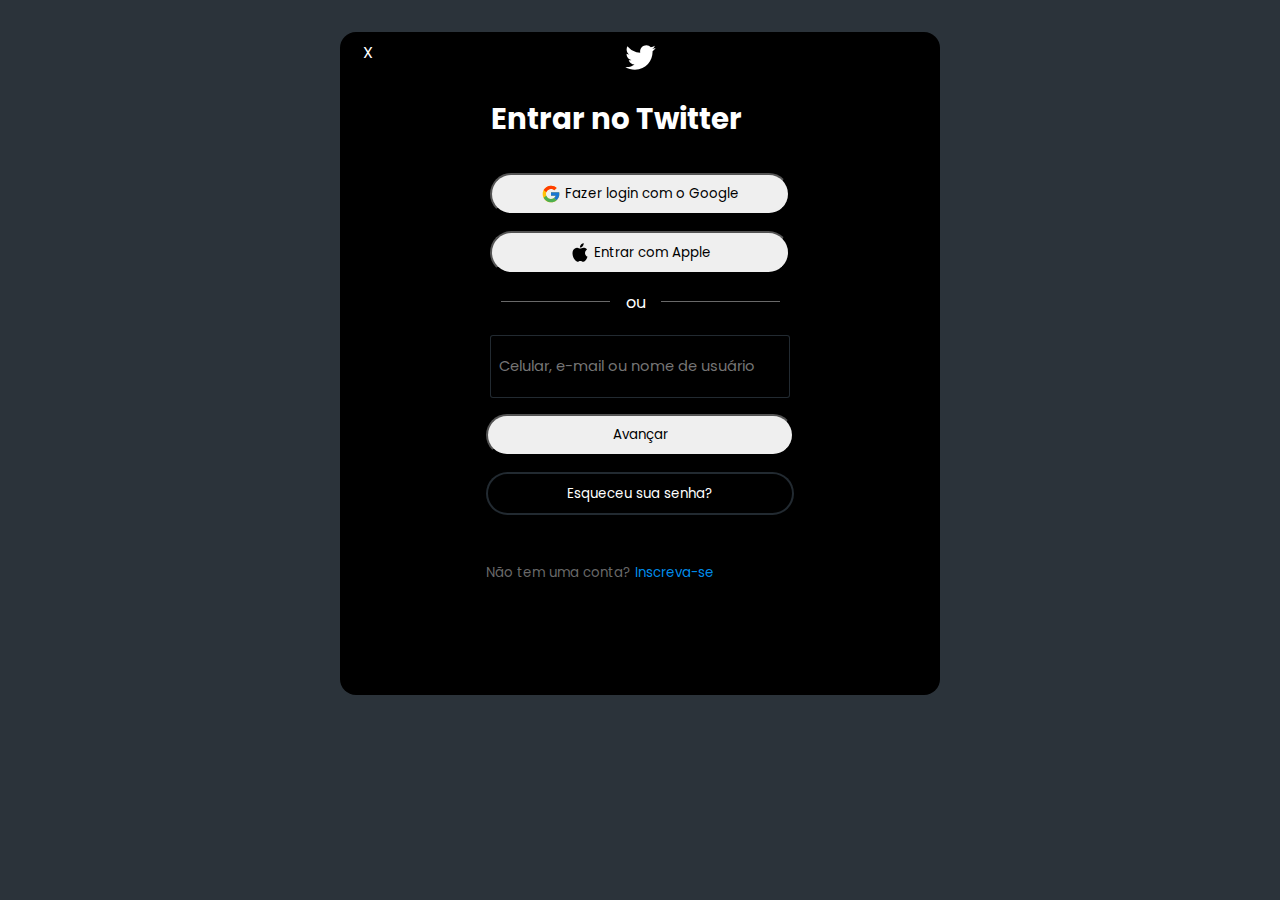
==== Twitter login/twitter.html @ dad08d68 "sim" ====
<!DOCTYPE html>
<html lang="en">
<head>
    <meta charset="UTF-8">
    <meta http-equiv="X-UA-Compatible" content="IE=edge">
    <meta name="viewport" content="width=device-width, initial-scale=1.0">
    <link rel="stylesheet" href="style.css">
    <link rel="shortcut icon" href="iconmonstr-twitter-1.svg">
    <title>Entrar no Twitter / Twitter</title>
</head>
<body>
    <div class="twitter">
        
        <div class="title">
            <span>X</span>
            <div><img src="icons8-twitter.svg" class="tt"></div>
            
            <h1>Entrar no Twitter</h1>
        </div>

        
            <div class="buttons">
                
                <button><img src="icons8-google-logo.svg"> Fazer login com o Google</button>
                <button class="fim"><img src="icons8-mac-os.svg">Entrar com Apple</button>
                
                <div class="linhas"><span class="a">amandinhaaa</span><span>ou</span><span class="a">amandinhaaaa</span></div>
            
            </div>
        

            <div class="depois">
                <input type="text" class="email" placeholder="Celular, e-mail ou nome de usuário"> 
                    <div class="buttons">
                        <button>Avançar</button>
                        <button class="esqueceu">Esqueceu sua senha?</button>
                        <span class="final">Não tem uma conta? <a href="#">Inscreva-se</a></span>
                    </div>
            </div>   

            


    </div>


</body>
<script src="java.js"></script>
</html>
---- Twitter login/style.css ----
@import url('https://fonts.googleapis.com/css2?family=Poppins:wght@600&display=swap');

*{
    margin: 0;
    padding: 0;
    box-sizing: border-box;
    font-family: 'Poppins', sans-serif;
}
body{
    background-color: rgba(35, 44, 51, 0.966); 
    position: relative;
    color: white;
    margin: auto;
   
}

.twitter{
    background-color: black;
    height: 100%;
    width: 600px;
    margin: 2rem auto;
    display: flex;
    flex-direction: column;
    border-radius: 1rem;
}
.title{
    font-size: 11pt;
    text-align: initial;
    margin-bottom: 2rem;
    display: flex;
    flex-direction: column;
    align-items: center;
    margin-inline-end: 3rem;
}
.title span{
    position: absolute;
    margin-top: 0.5rem;
    margin-inline-end: 31rem;
    font-size: 12pt;
    cursor: none;
}
.title span:hover{
    cursor: pointer;
    transition: 0.3s;
    height: 27px;
    width: 33px;
    text-align: center;
    background:  rgba(255, 255, 255, 0.171);
    border-radius: 50%;
}
.tt{
    margin: auto;
    margin-top: 0.5rem;
    margin-inline-start: 3rem;
    margin-bottom: 1rem;
    height: 35px;
}
.buttons{
    display: flex;
    flex-direction: column;
    align-items: center;
    gap: 1rem;
}
.buttons button{
    height: 40px;
    width: 300px;
    border-radius: 2rem;
    text-align: center;
    display: flex;
    flex-direction: row;
    align-items: center;
    gap: 4px;
    justify-content: center;
    padding: 1.2rem;
}
.linhas{
    display: flex;
    gap: 1rem;
    outline: none;
    text-align: center;
}
.a{
    color: black;
    border-top: 1px rgb(105, 105, 105) solid;
    margin-top: 0.7rem;
}
.buttons img{
    width: 20px;
    align-items: center;
}

button{
    cursor: pointer;
}
.depois{
    display: flex;
    flex-direction: column;
    align-items: center;
}

.depois button{
    height: 40px;
    width: 100%;
}

.email{
    position: relative;
    height: 63px;
    width: 300px;
    border: 1px solid rgba(35, 44, 51, 0.966);
    border-radius: 3px;
    background-color: black;
    text-align: initial;
    font-size: 11pt;
    margin-top: 0.5rem;
    margin-bottom: 1rem;
    padding-left: calc(0.5rem);
}
.email:focus{
    color: white;
    outline: none;
    border-color: rgba(0, 153, 255, 0.932);
    text-align: initial;
    background: none;
    
}
.email:focus::placeholder{
    transition: 0.5s;
    color: rgba(0, 153, 255, 0.932);
}
.final{
    margin-inline-end: 5rem;
    margin-top: 2rem;
    margin-bottom: 7rem;
    font-size: 10pt;
    color: rgb(105, 105, 105);
}
.esqueceu{
    background-color: black;
    color: white;
    border: 2px solid rgba(35, 44, 51, 0.966);
}
.esqueceu:hover{
    background-color: rgba(255, 255, 255, 0.075);
}
.final a{
    text-decoration: none;
    color: rgba(0, 153, 255, 0.932);
}
.final a:hover{
    text-decoration: underline;
}

@media (max-width: 700px){

    body{
        transition: 0.5s;
        background-color: black;
    }

    .twitter{
        width: 100%;
        position: fixed;
        bottom: auto;
        padding: 1rem;
    }
}
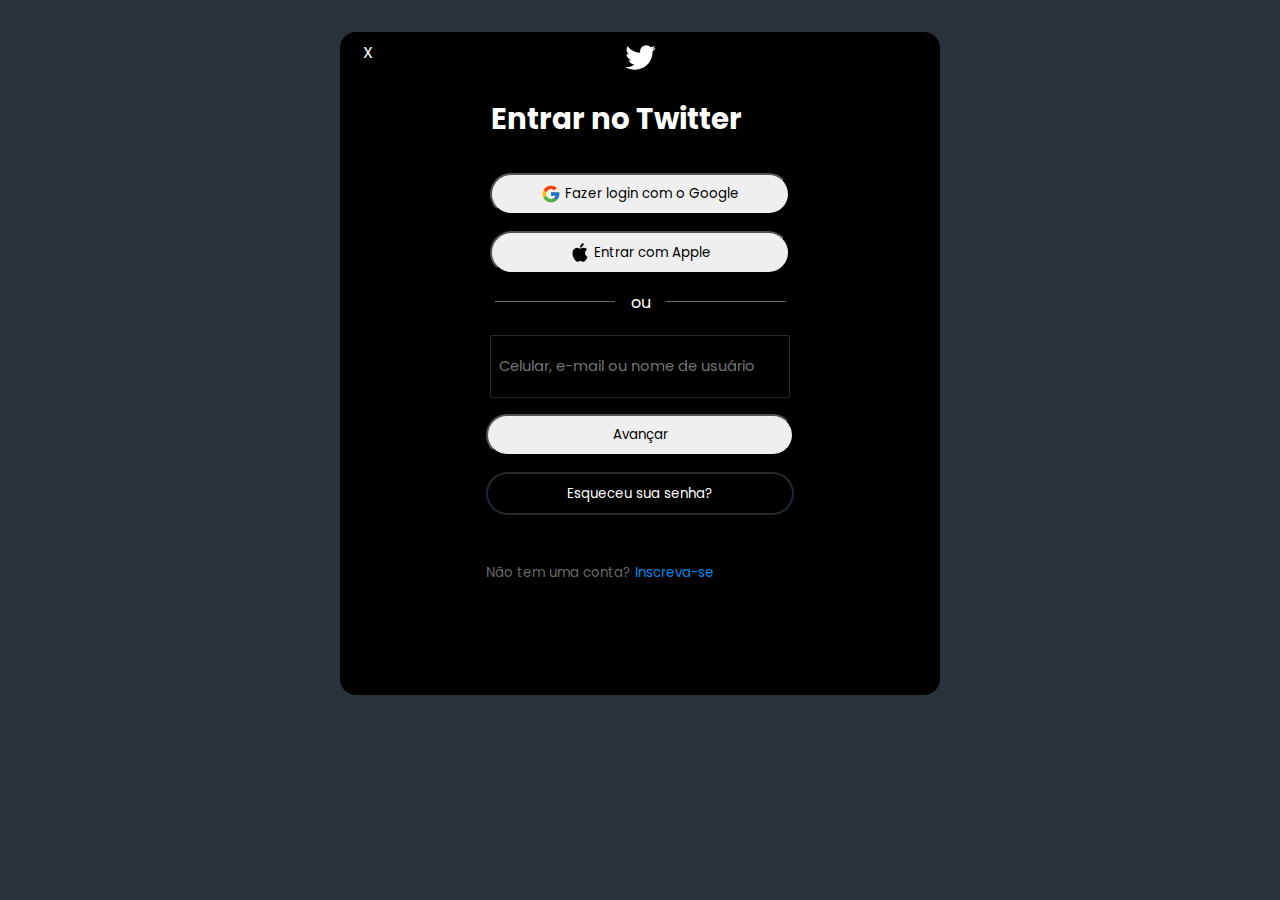
==== commit b2809f49: "Atualizações" ====
--- a/Twitter login/twitter.html
+++ b/Twitter login/twitter.html
@@ -24,15 +24,15 @@
                 <button><img src="icons8-google-logo.svg"> Fazer login com o Google</button>
                 <button class="fim"><img src="icons8-mac-os.svg">Entrar com Apple</button>
                 
-                <div class="linhas"><span class="a">amandinhaaa</span><span>ou</span><span class="a">amandinhaaaa</span></div>
+                <div class="linhas"><span class="a">aaaaaaaaaaaa</span><span>ou</span><span class="a">aaaaaaaaaaaa</span></div>
             
             </div>
         
 
             <div class="depois">
-                <input type="text" class="email" placeholder="Celular, e-mail ou nome de usuário"> 
+                <input type="text" id="email" placeholder="Celular, e-mail ou nome de usuário"> 
                     <div class="buttons">
-                        <button>Avançar</button>
+                        <button id="avancar">Avançar</button>
                         <button class="esqueceu">Esqueceu sua senha?</button>
                         <span class="final">Não tem uma conta? <a href="#">Inscreva-se</a></span>
                     </div>
--- a/Twitter login/style.css
+++ b/Twitter login/style.css
@@ -103,7 +103,7 @@
     width: 100%;
 }
 
-.email{
+#email{
     position: relative;
     height: 63px;
     width: 300px;
@@ -116,7 +116,7 @@
     margin-bottom: 1rem;
     padding-left: calc(0.5rem);
 }
-.email:focus{
+#email:focus{
     color: white;
     outline: none;
     border-color: rgba(0, 153, 255, 0.932);
@@ -124,7 +124,7 @@
     background: none;
     
 }
-.email:focus::placeholder{
+#email:focus::placeholder{
     transition: 0.5s;
     color: rgba(0, 153, 255, 0.932);
 }
